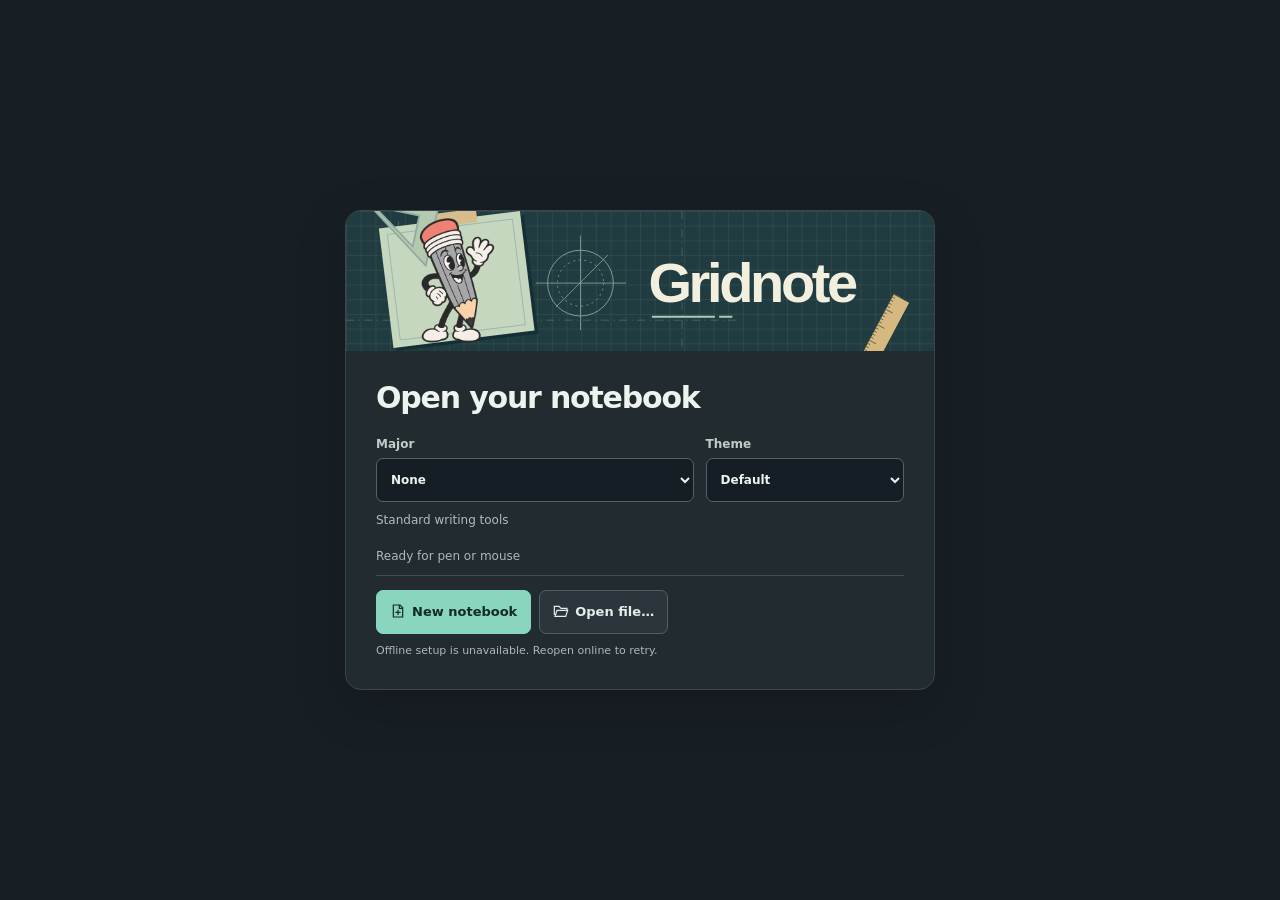
==== web/index.html @ 2d570cce "Bring the waving pencil and Drafting Desk cover to the default theme" ====
<!doctype html>
<html lang="en">
  <head>
    <meta charset="utf-8" />
    <meta
      name="viewport"
      content="width=device-width,initial-scale=1,viewport-fit=cover"
    />
    <meta name="theme-color" content="#1a2027" />
    <meta name="apple-mobile-web-app-capable" content="yes" />
    <title>Gridnote</title>
    <link rel="icon" href="./assets/icon-192.png" />
    <link rel="apple-touch-icon" href="./assets/icon-192.png" />
    <link rel="manifest" href="./manifest.webmanifest" />
    <link rel="stylesheet" href="./style.css" />
    <link rel="stylesheet" href="./launcher.css" />
    <link rel="stylesheet" href="./themes.css" />
  </head>
  <body class="launching">
    <header>
      <button id="files" title="Notebook menu" aria-label="Notebook menu">
        <img src="./assets/default-pencil.png" alt="" /><span id="name">Gridnote</span
        ><span class="chevron">⌄</span>
      </button>
      <div class="spacer"></div>
      <button id="saved" hidden>Saved</button
      ><button id="solve" class="document secondary" hidden>Solve</button
      ><button id="preview" class="document secondary" hidden>
        Preview PDF</button
      ><button id="export" class="document primary" hidden>Export PDF</button>
    </header>
    <nav id="tools" aria-label="Notebook tools" hidden>
      <div class="group" id="toolset"></div>
      <div class="spacer"></div>
      <div id="inks" class="group"></div>
      <button
        id="palette"
        aria-label="Toggle color palette"
        title="Color palette"
      >
        ◉</button
      ><button id="addimage" aria-label="Import image" title="Import image">
        ▧</button
      ><button
        id="settings"
        aria-label="Writing device and settings"
        title="Writing device and settings"
      >
        ☷
      </button>
    </nav>
    <div id="subject-strip" role="toolbar" aria-label="Major tools" hidden></div>
    <main id="welcome" class="launcher-host"></main>
    <main id="stage" hidden>
      <aside id="pages-panel" aria-label="Pages" hidden>
        <strong>Pages</strong>
        <div class="page-actions">
          <button
            data-action="insert"
            aria-label="Insert page after"
            title="Insert page after"
          >
            ＋</button
          ><button
            data-action="up"
            aria-label="Move page earlier"
            title="Move earlier"
          >
            ↑</button
          ><button
            data-action="down"
            aria-label="Move page later"
            title="Move later"
          >
            ↓</button
          ><button
            data-action="delete"
            aria-label="Delete selected page"
            title="Delete page"
          >
            −
          </button>
        </div>
        <div class="page-list"><div class="page-rows"></div></div>
      </aside>
      <div id="view">
        <div id="world">
          <canvas id="sheet" tabindex="0" aria-label="Notebook paper"></canvas
          ><button id="code-toggle" aria-label="Toggle syntax colors" hidden>
            &lt;/&gt;</button
          ><textarea id="editor" aria-label="Notebook text" hidden></textarea>
        </div>
      </div>
    </main>
    <footer id="bottom" hidden>
      <div class="footer-pages">
      <button
        id="page"
        title="Page thumbnails"
        aria-label="Pages"
        aria-expanded="false"
      >
        Page 1</button
      ><i></i><button id="paper">A4 · Grid ⌄</button
      ><button id="undo" title="Undo" aria-label="Undo">↶</button
      ><button id="redo" title="Redo" aria-label="Redo">↷</button
      ><button id="selection" hidden>Selection</button>
      </div><div class="footer-zoom">
      <button id="zoomout" aria-label="Zoom out">−</button
      ><span id="zoom">100%</span
      ><button id="zoomin" aria-label="Zoom in">＋</button
      ><button id="fit">Fit Width</button></div>
    </footer>
    <section id="popover" role="dialog" hidden></section>
    <dialog id="pdfmodal">
      <div class="pdf-toolbar">
        <b>PDF Preview</b>
        <div class="spacer"></div>
        <button id="pdfclose">Close</button
        ><button id="pdfshare">Share PDF</button
        ><button id="pdfsave" class="primary">Save PDF</button>
      </div>
      <div class="pdfpage"><canvas id="pdfcanvas"></canvas></div>
      <div class="pdf-toolbar">
        <button id="pdfprev" aria-label="Previous page">‹</button
        ><span id="pdfcount"></span
        ><button id="pdfnext" aria-label="Next page">›</button>
      </div>
    </dialog>
    <input
      id="file"
      type="file"
      accept=".gridnote,.pdf,application/pdf"
      hidden
    /><input id="imagefile" type="file" accept="image/*" multiple hidden />
    <div id="notice" role="status" hidden></div>
    <script src="./appearance.js"></script>
    <script src="./majors.js"></script>
    <script src="./launcher.js"></script>
    <script src="./solver.js"></script>
    <script type="module" src="./app.mjs"></script>
  </body>
</html>
---- web/style.css ----
:root {
  color-scheme: dark;
  font:
    13px -apple-system,
    BlinkMacSystemFont,
    "Segoe UI",
    sans-serif;
  color: #edf3f4;
  background: #1a2027;
  --accent: #64c6b4;
  --line: #38434b;
  --bar: #222a32;
  --muted: #acbac1;
}
* {
  box-sizing: border-box;
}
body {
  margin: 0;
  height: 100vh;
  height: 100dvh;
  display: flex;
  flex-direction: column;
  overflow: hidden;
  padding-top: env(safe-area-inset-top);
  padding-left: env(safe-area-inset-left);
  padding-right: env(safe-area-inset-right);
}
[hidden] {
  display: none !important;
}
button,
select,
input,
textarea {
  font: inherit;
}
button {
  appearance: none;
  border: 1px solid transparent;
  border-radius: 6px;
  background: transparent;
  color: inherit;
  min-height: 30px;
  padding: 4px 9px;
  cursor: pointer;
  font-weight: 550;
  white-space: nowrap;
}
button:hover,
button:focus-visible {
  background: #34414a;
}
button:focus-visible,
select:focus-visible,
input:focus-visible {
  outline: 2px solid var(--accent);
  outline-offset: 1px;
}
button:disabled {
  opacity: 0.42;
  cursor: default;
}
button.primary {
  background: #55bcaa;
  color: #102c29;
}
button.secondary,
select {
  background: #303a42;
  border: 1px solid #465159;
  border-radius: 6px;
  color: #eaf0f1;
}
button.active,
button[aria-pressed="true"] {
  color: #8ce1d0;
  background: #25413f;
  border-color: #457c72;
}
header,
nav,
footer,
.pdf-toolbar,
.group {
  display: flex;
  align-items: center;
  gap: 5px;
}
header {
  padding: 7px 14px;
  min-height: 45px;
}
header #files {
  display: flex;
  gap: 8px;
  align-items: center;
  min-width: 0;
  max-width: 48%;
  padding-left: 0;
}
#files img {
  width: 27px;
  height: 27px;
}
#name {
  text-overflow: ellipsis;
  overflow: hidden;
  font-size: 15px;
}
.chevron,
#saved {
  color: var(--muted);
}
#saved {
  font-size: 11px;
}
#saved.error {
  color: #ffc891;
}
nav {
  min-height: 43px;
  background: var(--bar);
  padding: 4px 12px;
}
nav button {
  display: inline-flex;
  align-items: center;
  justify-content: center;
  gap: 5px;
}
kbd {
  font:
    9px ui-monospace,
    monospace;
  background: #38444d;
  color: #c4d1d4;
  padding: 2px 4px;
  border-radius: 3px;
}
.spacer {
  flex: 1;
}
i {
  display: block;
  height: 16px;
  width: 1px;
  background: var(--line);
  margin: 0 2px;
}
.swatch {
  width: 25px;
  height: 26px;
  min-height: 26px;
  padding: 3px !important;
  display: inline-grid;
  place-items: center;
}
.swatch:before {
  content: "";
  width: 13px;
  height: 13px;
  background: var(--swatch);
  border: 1px solid #a5b2b763;
  border-radius: 100%;
}
#inks {
  gap: 0;
}
footer {
  padding: 3px 12px calc(3px + env(safe-area-inset-bottom));
  min-height: 32px;
}
footer button {
  min-height: 25px;
  font-size: 12px;
}
#page {
  font-size: 12px;
}
#zoom {
  color: var(--muted);
  font-size: 11px;
  min-width: 35px;
  text-align: center;
}
#fit {
  border-color: var(--line);
}
#welcome,
#stage {
  position: relative;
  flex: 1;
  min-height: 0;
}
#welcome {
  display: grid;
  place-items: center;
}
h1 {
  font-size: 32px;
  letter-spacing: -1px;
  margin: 10px 0 8px;
}
select {
  min-height: 30px;
  padding: 3px;
  max-width: 100%;
}
#recents {
  display: grid;
  gap: 3px;
  margin-top: 15px;
}
#offline-status {
  color: var(--muted);
}
#view {
  position: absolute;
  inset: 0;
  overflow: auto;
  scrollbar-width: none;
  overscroll-behavior: contain;
  direction: ltr;
}
#view::-webkit-scrollbar {
  display: none;
}
#world {
  position: relative;
}
#sheet {
  position: sticky;
  top: 0;
  left: 0;
  display: block;
  touch-action: none;
  outline: none;
  background: white;
}
#sheet.brush {
  cursor:
    url("data:image/svg+xml,%3Csvg xmlns='http://www.w3.org/2000/svg' width='8' height='8'%3E%3Ccircle cx='4' cy='4' r='2.2' fill='%23232c35' stroke='white' stroke-width='1'/%3E%3C/svg%3E")
      4 4,
    crosshair;
}
#sheet.eraser,
#sheet.selector {
  cursor: crosshair;
}
#sheet.text {
  cursor: text;
}
#sheet.pan {
  cursor: grabbing;
}
#editor {
  position: absolute;
  z-index: 2;
  resize: none;
  margin: 0;
  padding: 0;
  border: 0;
  outline: 1px solid #389c88;
  border-radius: 0;
  line-height: 1.2;
  background: #fafffa;
  color: #182322;
  overflow: hidden;
  box-sizing: content-box;
}
#popover {
  position: fixed;
  z-index: 8;
  max-height: min(75vh, 500px);
  overflow: auto;
  width: 268px;
  max-width: calc(100vw - 12px);
  padding: 13px;
  background: #263039;
  border: 1px solid #49565e;
  border-radius: 10px;
  box-shadow: 0 9px 35px #0006;
}
#popover h2 {
  font-size: 15px;
  margin: 0 0 11px;
}
#popover label.field {
  display: grid;
  grid-template-columns: 1fr auto;
  align-items: center;
  gap: 5px;
  margin: 9px 0;
}
#popover label.field input[type="range"],
#popover label.field select {
  grid-column: 1/-1;
  width: 100%;
  accent-color: #65c4b1;
}
#popover output,
#popover small {
  color: var(--muted);
  font-size: 11px;
}
#popover p {
  line-height: 1.45;
  color: var(--muted);
  margin: 9px 0;
}
.choices {
  display: flex;
  flex-wrap: wrap;
  gap: 4px;
  margin: 7px 0;
}
.choices button {
  background: #313d46;
  font-size: 12px;
}
.choices button.active {
  background: #254a44;
}
.menu-item {
  text-align: left;
  display: block;
  width: 100%;
}
.hint {
  font-size: 11px;
}
.pdfpage {
  overflow: auto;
  text-align: center;
  flex: 1;
  min-height: 0;
  background: #343c43;
  padding: 8px;
}
.pdfpage canvas {
  max-width: 100%;
  height: auto;
  background: white;
}
dialog {
  width: min(760px, 95vw);
  height: min(900px, 90dvh);
  border: 1px solid #576168;
  border-radius: 10px;
  padding: 0;
  background: #222b32;
  color: #edf3f4;
}
dialog[open] {
  display: flex;
  flex-direction: column;
}
dialog::backdrop {
  background: #080c12a8;
}
.pdf-toolbar {
  padding: 6px 12px;
  justify-content: center;
}
#notice {
  position: fixed;
  z-index: 20;
  bottom: 44px;
  left: 50%;
  transform: translateX(-50%);
  max-width: 90%;
  padding: 9px 13px;
  border-radius: 7px;
  background: #202a31;
  color: white;
  box-shadow: 0 2px 12px #0004;
}
input[type="checkbox"] {
  accent-color: var(--accent);
}
hr {
  border: 0;
  border-top: 1px solid var(--line);
  margin: 8px 0;
}
@media (max-width: 850px) {
  nav {
    gap: 2px;
  }
  nav kbd {
    display: none;
  }
}
@media (max-width: 650px) {
  header {
    padding: 5px 7px;
    min-height: 43px;
  }
  header button {
    font-size: 12px;
    padding: 4px 6px;
  }
  #name {
    font-size: 13px;
  }
  #saved {
    font-size: 10px;
    padding: 2px;
  }
  nav {
    padding: 4px;
    min-height: 43px;
  }
  #toolset {
    gap: 1px;
  }
  #toolset button {
    padding: 5px 6px;
    font-size: 12px;
  }
  #toolset .glyph {
    display: none;
  }
  #inks {
    display: none;
  }
  footer {
    padding-left: 6px;
    padding-right: 6px;
    gap: 1px;
  }
  footer button {
    padding: 3px 5px;
  }
  #popover {
    width: 270px;
  }
  #selection {
    max-width: 84px;
    overflow: hidden;
    text-overflow: ellipsis;
  }
}
@media (pointer: coarse) {
  button {
    min-height: 36px;
  }
  footer button {
    min-height: 31px;
  }
  .swatch {
    min-height: 31px;
  }
  .choices {
    gap: 5px;
  }
}
.camera-dialog {
  width: min(760px, 97vw);
  height: min(850px, 92dvh);
}
.camera-preview {
  display: flex;
  align-items: center;
  justify-content: center;
  min-height: 0;
  flex: 1;
  position: relative;
  background: #141a1f;
  overflow: hidden;
}
.camera-preview video {
  max-width: 100%;
  max-height: 100%;
  object-fit: contain;
}
.crop-board {
  position: relative;
  flex: none;
  touch-action: none;
  overflow: hidden;
}
.crop-board > canvas {
  width: 100%;
  height: 100%;
  display: block;
}
.crop-rect {
  position: absolute;
  touch-action: none;
  box-shadow:
    0 0 0 200vmax #0007,
    inset 0 0 0 2px #79e3c9;
  cursor: move;
}
.crop-rect .handle {
  position: absolute;
  width: 32px;
  height: 32px;
  min-height: 32px;
  padding: 0;
  border: 0;
  border-radius: 0;
  background: transparent;
}
.handle:before {
  content: "";
  position: absolute;
  background: #8af2d8;
  width: 13px;
  height: 13px;
  border-radius: 3px;
}
.handle.nw {
  left: 0;
  top: 0;
}
.handle.ne {
  right: 0;
  top: 0;
}
.handle.sw {
  bottom: 0;
  left: 0;
}
.handle.se {
  right: 0;
  bottom: 0;
}
.handle.nw:before {
  left: 0;
  top: 0;
}
.handle.ne:before {
  right: 0;
  top: 0;
}
.handle.sw:before {
  bottom: 0;
  left: 0;
}
.handle.se:before {
  right: 0;
  bottom: 0;
}
.camera-info {
  margin: 6px 12px;
  text-align: center;
  color: var(--muted);
  font-size: 12px;
}
.camera-dialog .pdf-toolbar {
  min-height: 43px;
}
#undo,
#redo {
  font-size: 18px;
  line-height: 1;
  min-width: 27px;
  padding: 1px 4px;
}
footer #selection {
  overflow: hidden;
  text-overflow: ellipsis;
}
@media (max-width: 540px) {
  footer:has(#selection:not([hidden])) #zoomout,
  footer:has(#selection:not([hidden])) #zoomin,
  footer:has(#selection:not([hidden])) #zoom {
    display: none;
  }
}

#code-toggle {
  position: absolute;
  transform: translate(-100%, -100%);
  font: 600 11px monospace;
  min-height: 20px;
  padding: 1px 5px;
  background: #253c38;
  color: white;
  border-radius: 4px;
}
.table-options {
  display: grid;
  grid-template-columns: 1fr 1fr;
  gap: 6px;
}
.table-options label {
  display: flex;
  justify-content: space-between;
  align-items: center;
  font-size: 12px;
}
.table-options input {
  width: 48px;
}
#popover {
  max-height: 85dvh;
  overflow: auto;
}
#tool-marker .tool-name,
#tool-shapes .tool-name,
#tool-table .tool-name {
  display: none;
}
@media (max-width: 900px) {
  #toolset button .glyph {
    display: inline;
  }
  #toolset .tool-name {
    display: none;
  }
  #toolset button {
    width: 28px;
    padding: 4px 1px;
  }
  #tools {
    overflow-x: auto;
    scrollbar-width: none;
  }
  #toolset {
    flex-shrink: 0;
  }
  #toolset .glyph {
    font-size: 17px;
  }
  #tools button {
    flex-shrink: 0;
  }
}

#popover textarea {
  box-sizing: border-box;
  width: 100%;
  font:
    13px ui-monospace,
    monospace;
  padding: 6px;
  border-radius: 4px;
}
.study-answer {
  white-space: pre-wrap;
  max-height: 32vh;
  overflow: auto;
  font-size: 13px;
  line-height: 1.5;
}
.study-answer ol {
  padding-left: 20px;
}
.study-answer strong {
  color: #a8e7d7;
}
@media (max-width: 450px) {
  header {
    gap: 3px;
  }
  #name {
    max-width: 72px;
    overflow: hidden;
    text-overflow: ellipsis;
  }
  #preview,
  #export,
  #solve {
    font-size: 11px;
    padding: 3px 5px;
  }
}

.study-crop {
  display: block;
  max-width: 100%;
  max-height: 72px;
  object-fit: contain;
  background: white;
  border-radius: 3px;
}

.nib-sample {
  width: 100%;
  height: 27px;
  border-radius: 5px;
  display: block;
}

#popover:has(.subject-frame) {
  width: min(470px, calc(100vw - 14px));
}
.subject-frame {
  width: 100%;
  height: min(405px, 58dvh);
  border: 0;
  background: #222a32;
}

#pages-panel {
  position: absolute;
  inset: 0 auto 0 0;
  width: 132px;
  display: flex;
  flex-direction: column;
  background: #222a32;
  border-right: 1px solid #435059;
  padding: 8px 4px 0;
}
#pages-panel strong {
  padding: 0 5px;
}
.page-actions {
  display: flex;
  gap: 1px;
}
.page-actions button {
  flex: 1;
  padding: 0;
}
.page-list {
  flex: 1;
  overflow: auto;
  overscroll-behavior: contain;
}
.page-rows {
  position: relative;
}
.page-thumb {
  position: absolute;
  width: 100%;
  height: 127px;
  left: 0;
  display: grid;
  justify-content: center;
  gap: 2px;
  font-size: 11px;
}
.page-thumb canvas {
  width: 75px;
  height: 106px;
  background: #fff;
}
.page-thumb[aria-current="true"] {
  border-color: #62bba9;
}
#pages-panel:not([hidden]) + #view {
  left: 132px;
}
#page[aria-expanded="true"] {
  color: #8ee2d3;
}
@media (max-width: 500px) {
  #pages-panel {
    width: 116px;
  }
  #pages-panel:not([hidden]) + #view {
    left: 116px;
  }
}

#popover:has(iframe[data-major="Chemistry"]) {
  width: min(660px, calc(100vw - 14px));
}

#toolset .glyph { display: inline-block; width: 16px; height: 16px; flex: 0 0 16px; }


body.launching > header,body.launching > nav,body.launching #stage,body.launching #bottom,body.launching #subject-strip {display:none}
#subject-strip {display:flex; align-items:center; gap:6px; flex:none; overflow-x:auto; padding:4px 12px; background:#202a2d; border-bottom:1px solid #3d4e4b; scrollbar-width:thin}
#subject-strip[hidden] {display:none}
#subject-strip strong {font-size:11px; font-weight:600; color:#a7cec2; white-space:nowrap; margin-right:4px}
#subject-strip button {white-space:nowrap; font-size:12px; min-height:29px; background:#2c373b; border:1px solid #3d4c50; border-radius:6px; padding:3px 10px}
@media(pointer:coarse) {#subject-strip button {min-height:44px}}

#bottom{flex-wrap:wrap;row-gap:1px}
.footer-pages,.footer-zoom{display:flex;align-items:center;gap:inherit;max-width:100%}
.footer-zoom{margin-inline-start:auto}
@media(max-width:410px){#bottom{padding-block:2px}.footer-pages,.footer-zoom{column-gap:1px}}

#tools{overflow-x:auto;scrollbar-width:thin}
#toolset,#tools>button,#inks{flex-shrink:0}
---- web/launcher.css ----
.launcher-host {
  display: grid;
  place-items: center;
  box-sizing: border-box;
  overflow: auto;
  width: 100%;
  padding: clamp(12px, 4vw, 40px);
  background: #181f24;
  color: #edf3ef;
  font:
    14px/1.45 system-ui,
    sans-serif;
  color-scheme: dark;
}
.launcher-host[hidden],
.launcher-host [hidden] {
  display: none !important;
}
.start-card {
  width: min(100%, 590px);
  margin: auto;
  border: 1px solid #3b454b;
  border-radius: 16px;
  overflow: hidden;
  background: #222b30;
  box-shadow: 0 16px 50px #0003;
  text-align: left;
}
.start-cover {
  height: clamp(80px, 16vh, 120px);
  background: #213c40 url("./assets/default-cover.svg") center/cover;
}
.refined .start-cover {
  height: auto;
  aspect-ratio: 840 / 200;
  background-size: contain;
  background-repeat: no-repeat;
}
.start-content {
  padding: clamp(18px, 4vw, 30px);
}
.start-card h1 {
  font:
    600 clamp(23px, 3.5vw, 30px)/1.14 system-ui,
    sans-serif;
  letter-spacing: -0.04em;
  margin: 0 0 20px;
}
.start-label {
  display: block;
  color: #c0ccca;
  font-weight: 600;
  font-size: 12px;
  margin-bottom: 5px;
}
.start-card select {
  width: 100%;
  max-width: none;
  font: inherit;
  padding: 8px 10px;
  min-height: 44px;
  background: #151e24;
  color: #edf3ef;
  border: 1px solid #53636a;
  border-radius: 7px;
}
.start-preview {
  display: flex;
  flex-wrap: wrap;
  gap: 5px;
  margin: 10px 0 19px;
  color: #adbfbb;
  font-size: 12px;
}
.start-preview span {
  padding: 2px 8px;
  border-radius: 5px;
  background: #314039;
  color: #d3e5db;
}
.start-meta {
  font-size: 12px;
  color: #a8bbb7;
  margin: 0 0 9px;
}
.start-actions {
  display: flex;
  flex-wrap: wrap;
  align-items: stretch;
  gap: 8px;
  padding-top: 14px;
  border-top: 1px solid #405050;
}
.start-actions button {
  min-height: 44px;
  padding: 8px 13px;
  max-width: 100%;
  border: 1px solid #506061;
  border-radius: 7px;
  color: #e5ede9;
  background: #2a363b;
  font:
    600 13px/1.35 system-ui,
    sans-serif;
  cursor: pointer;
}
.start-actions button:hover {
  filter: brightness(1.12);
}
.start-actions .start-primary,
.start-actions .start-continue {
  background: #89d5bf;
  color: #142b25;
  border-color: #89d5bf;
}
.start-continue {
  display: flex;
  flex-direction: column;
  align-items: flex-start;
  text-align: left;
  justify-content: center;
  flex: 1 1 160px;
  min-width: 0;
}
.start-continue small {
  display: block;
  max-width: 100%;
  overflow: hidden;
  white-space: nowrap;
  text-overflow: ellipsis;
  font:
    400 11px/1.3 system-ui,
    sans-serif;
}
.start-card #offline-status:not(:empty) {
  display: block;
  margin: 9px 0 0;
  color: #a9bab7;
  font-size: 11px;
}
.start-card #recents:empty {
  display: none;
}
.start-card :focus-visible {
  outline: 2px solid #a7e5d4;
  outline-offset: 2px;
}
@media (max-width: 450px) {
  .start-actions .start-continue {
    flex-basis: 100%;
  }
  .start-actions #new,
  .start-actions #open {
    flex: 1;
  }
}

.start-fields {
  display: grid;
  grid-template-columns: minmax(0, 1.6fr) minmax(0, 1fr);
  gap: 12px;
}
.start-fields select {
  display: block;
  margin-top: 5px;
}
.start-fields .start-label {
  margin: 0;
}
.start-actions #new::before,
.start-actions #open::before {
  content: "";
  display: inline-block;
  width: 16px;
  height: 16px;
  vertical-align: -3px;
  margin-right: 6px;
  background: currentColor;
  mask: var(--action-icon) center / contain no-repeat;
  -webkit-mask: var(--action-icon) center / contain no-repeat;
}
.start-actions #new {
  --action-icon: url("data:image/svg+xml,%3Csvg xmlns='http://www.w3.org/2000/svg' viewBox='0 0 24 24' fill='none' stroke='black' stroke-width='1.8'%3E%3Cpath d='M5 3h10l4 4v14H5zM14 3v5h5M8 14h8m-4-4v8'/%3E%3C/svg%3E");
}
.start-actions #open {
  --action-icon: url("data:image/svg+xml,%3Csvg xmlns='http://www.w3.org/2000/svg' viewBox='0 0 24 24' fill='none' stroke='black' stroke-width='1.8'%3E%3Cpath d='M2 18V5h7l3 3h9v3M3 20l3-9h16l-3 9z'/%3E%3C/svg%3E");
}
@media (max-width: 380px) {
  .start-fields {
    grid-template-columns: 1fr;
    gap: 8px;
  }
}
---- web/themes.css ----
body.seventies {
  --ink: #22211f;
  --cream: #f5f1e6;
  --quiet: #58544b;
  --bar: #262521;
  --accent: #f5f1e6;
  --line: #5f5b51;
  color: var(--cream);
  background: var(--ink);
}
.seventies header {
  min-height: 46px;
  background-color: var(--cream);
  color: var(--ink);
  border-bottom: 2px solid var(--ink);
  padding: 4px 15px;
}
.seventies #files {
  gap: 13px;
}
.seventies #name {
  font-family: Georgia, serif;
  font-size: 18px;
  letter-spacing: -0.7px;
  font-weight: 700;
}
.seventies #files .chevron,
.seventies #saved {
  color: var(--quiet);
}
.seventies header button.secondary,
.seventies header button.primary {
  border: 1.5px solid var(--ink);
  border-radius: 9px;
  background: var(--cream);
  color: var(--ink);
  box-shadow: 1px 2px 0 var(--ink);
  font-weight: 650;
  padding: 5px 11px;
}
.seventies header button.primary {
  background: var(--ink);
  color: var(--cream);
}
.seventies nav {
  min-height: 46px;
  padding: 4px 13px;
  background: #262521;
  color: var(--cream);
}
.seventies nav button:hover,
.seventies footer button:hover {
  background: #424039;
}
.seventies #toolset button[aria-pressed="true"],
.seventies #toolset button.active {
  background: var(--cream);
  color: var(--ink);
  border-color: var(--cream);
  border-radius: 8px;
}
.seventies kbd {
  background: #48463e;
  color: #ede9e0;
}
.seventies #toolset button[aria-pressed="true"] kbd {
  background: #d8d3c5;
  color: var(--ink);
}
.seventies #toolset svg {
  stroke-width: 1.7;
}
.seventies #subject-strip {
  background: #e9e5d9;
  border-bottom: 1.5px solid var(--ink);
  padding: 5px 14px;
}
.seventies #subject-strip strong {
  font-family: Georgia, serif;
  font-size: 13px;
  font-weight: 700;
  color: var(--ink);
  margin-right: 6px;
}
.seventies #subject-strip button {
  background: var(--cream);
  border: 1px solid #8b877b;
  color: var(--ink);
  border-radius: 16px;
  padding: 3px 10px;
  font-size: 12px;
}
.seventies footer {
  background: #262521;
  color: var(--cream);
  border-top: 2px solid #201f1c;
}
.seventies #fit,
.seventies #palette {
  color: var(--cream);
  border-color: #aaa69b;
  background: transparent;
}
.seventies #zoom {
  color: #d0ccc1;
}
.seventies #popover {
  background: #f6f2e8;
  color: var(--ink);
  border: 2px solid var(--ink);
  border-radius: 13px;
  box-shadow: 4px 4px 0 #262521;
  padding: 14px;
  --line: #a8a292;
  --muted: #504d44;
  --accent: #252420;
}
.seventies #popover h2 {
  font:
    bold 23px/1.12 Georgia,
    serif;
  letter-spacing: -0.8px;
  margin: 0 0 12px;
}
.seventies #popover small,
.seventies #popover p,
.seventies #popover output {
  color: #504d44;
}
.seventies #popover select,
.seventies #popover input[type="number"],
.seventies #popover .choices button,
.seventies #popover .menu-item {
  color: var(--ink);
  background: #fffdf6;
  border: 1px solid #928b7a;
  border-radius: 6px;
}
.seventies #popover .menu-item {
  padding: 6px 8px;
}
.seventies #popover input[type="range"] {
  accent-color: var(--ink);
}
.seventies #pages-panel {
  background: var(--cream);
  color: var(--ink);
  border-right: 2px solid var(--ink);
}
.seventies #pages-panel strong {
  font:
    bold 17px Georgia,
    serif;
}
.seventies .page-thumb[aria-current="true"] {
  border: 1px solid var(--ink);
  background: #e6e1d4;
}
.seventies #toolset .glyph {
  display: block;
  width: 22px;
  height: 22px;
  flex: none;
}
.seventies .ink-glyph {
  width: 21px;
  height: 21px;
  display: inline-block;
  vertical-align: middle;
  flex: none;
}
.seventies #toolset button {
  gap: 5px;
}
.seventies #tools,
.seventies #bottom {
  --glyph-paper: #262521;
}
.seventies #tools button[aria-pressed="true"] {
  --glyph-paper: #f5f1e6;
}
.seventies .launcher-host {
  color-scheme: light;
  color: #242320;
  background: #d9d4c9;
  background-image: radial-gradient(#aaa69b 0.48px, transparent 0.6px);
  background-size: 4px 4px;
}
.seventies .start-card {
  border: 2px solid #302e28;
  border-radius: 9px;
  background: #f6f2e7;
  box-shadow: 5px 6px 0 #34322e;
}
.seventies .start-cover {
  border-bottom: 2px solid #302e28;
}
.seventies .start-content {
  padding: 23px 26px;
}
.seventies .start-card h1 {
  font:
    bold 31px/1.08 Georgia,
    serif;
  letter-spacing: -1.1px;
  color: #25241f;
  margin: 0 0 16px;
}
.seventies .start-label {
  color: #39362e;
}
.seventies .start-card select {
  color: #28251f;
  background: #fffdf7;
  border: 1.5px solid #5f5b4e;
  border-radius: 5px;
}
.seventies .start-preview {
  gap: 0;
  color: #514d42;
}
.seventies .start-preview span {
  padding: 0;
  background: none;
  color: #514d42;
  font-weight: 550;
  border-radius: 0;
}
.seventies .start-preview span:not(:last-child):after {
  content: "·";
  padding: 0 6px;
  color: #6e6859;
}
.seventies .start-meta,
.seventies .start-card #offline-status:not(:empty) {
  color: #5c574b;
}
.seventies .start-actions {
  border-top: 1px solid #a8a18e;
}
.seventies .start-actions button {
  border-radius: 6px;
  color: #25231e;
  background: #fffdf6;
  border: 1.5px solid #302e27;
}
.seventies .start-actions #continue,
.seventies .start-actions .start-primary {
  background: #292823;
  color: #fffdf4;
  box-shadow: 2px 2px 0 #988f7f;
}
.seventies #pages-panel {
  background: #ebe6d9;
  padding: 12px 6px;
}
.seventies .page-actions {
  border-bottom: 1px solid #958f81;
  padding: 4px 0;
}
body.refined header {
  border-bottom: 1px solid #30383d;
  gap: 6px;
}
.refined #name {
  font-size: 15px;
  letter-spacing: -0.25px;
  font-weight: 650;
}
.refined #files {
  gap: 9px;
}
.refined #tool-brush[aria-pressed="true"],
.refined #tools button[aria-pressed="true"] {
  background: #293c38;
  border-color: #78b5a6;
  color: #c4eee1;
}
.refined #subject-strip {
  background: #22292c;
  gap: 3px;
}
.refined #subject-strip strong {
  color: #b5c9c5;
  font-weight: 650;
  margin-right: 9px;
}
.refined #subject-strip button {
  background: transparent;
  border-color: transparent;
  border-radius: 4px;
  padding: 3px 7px;
}
.refined #subject-strip button:focus-visible,
.refined #subject-strip button:hover {
  border-color: #6b9389;
  background: #313c3e;
}
.refined #popover > small {
  display: block;
  margin-bottom: 8px;
}

#files img {
  width: 30px;
  height: 30px;
  object-fit: contain;
}
body.seventies #files,
body.refined #files {
  gap: 8px;
}
.seventies #popover .choices button.active,
.seventies #popover button[aria-pressed="true"] {
  color: #fffdf4;
  background: #292823;
  border-color: #292823;
}
.seventies #popover > small {
  display: block;
  margin: 5px 0;
}
.seventies #popover label:not(.field) {
  display: flex;
  align-items: center;
  gap: 8px;
}
.seventies #popover > label:not(.field) {
  justify-content: space-between;
}
.seventies #popover input[type="range"] {
  accent-color: #292823;
}
.seventies #popover .study-answer strong {
  color: #302e28;
}
.seventies .pdf-toolbar {
  background: #f5f1e6;
  color: #242320;
}
.seventies .pdf-toolbar button {
  background: #f5f1e6;
  color: #242320;
  border: 1px solid #827c6b;
}
.seventies .pdf-toolbar button.primary {
  background: #292823;
  color: #fffdf4;
}
.seventies #inks .swatch[aria-pressed="true"] {
  background: #4a473e;
  border-color: #f5f1e6;
}
.seventies .subject-frame {
  background: #f6f2e8;
}
@media (max-width: 650px) {
  .seventies #files {
    gap: 5px;
  }
  .seventies #name {
    font-size: 15px;
  }
  #files img {
    width: 25px;
    height: 25px;
  }
  .seventies header {
    padding: 4px 6px;
  }
  .seventies header button.document {
    padding: 4px 6px;
  }
}

.seventies .start-cover {
  height: auto;
  aspect-ratio: 3.65;
  background-image: url("./assets/launcher.jpg");
}
.seventies .start-actions #new {
  --action-icon: url("data:image/svg+xml,%3Csvg xmlns='http://www.w3.org/2000/svg' viewBox='0 0 24 24' fill='none' stroke='black' stroke-width='2' stroke-linejoin='round'%3E%3Cpath d='m4 3 14-1 1 19-15 1zM2 6h4M2 11h4M2 16h4M8 8h7m-7 4h5'/%3E%3C/svg%3E");
}
.seventies .start-actions #open {
  --action-icon: url("data:image/svg+xml,%3Csvg xmlns='http://www.w3.org/2000/svg' viewBox='0 0 24 24' fill='none' stroke='black' stroke-width='2' stroke-linejoin='round'%3E%3Cpath d='M2 18 1 5l8-1 3 3h8l1 4M3 21l3-10 17-1-4 10zM7 17l2-4'/%3E%3C/svg%3E");
}

body.tokyo {
  --bg: #111e36;
  --panel: #182943;
  --rim: #384a64;
  --letter: #f3ece6;
  --quiet: #b4c4d8;
  --spot: #ff694a;
  --onspot: #29190e;
  --rule: #66d9cc;
  --headfont: Transit, system-ui, sans-serif;
  --corner: 8px;
}
body.cyber {
  --bg: #151a1c;
  --panel: #262c2d;
  --rim: #596363;
  --letter: #e3e8e4;
  --quiet: #bcc6c1;
  --spot: #f3b840;
  --onspot: #272013;
  --rule: #abc7bc;
  --card: #252a29;
  --headfont: Terminal, monospace;
  --corner: 2px;
}
body.pixel {
  --bg: #27382f;
  --panel: #364e3e;
  --rim: #7f9475;
  --letter: #f1efd1;
  --quiet: #c1cfa6;
  --spot: #c9d78e;
  --onspot: #28382c;
  --rule: #a6bf8c;
  --card: #e7edc8;
  --headfont: Pixel, monospace;
  --corner: 0;
}
body.designed {
  color: var(--letter);
  background: var(--bg);
  --accent: var(--spot);
  --line: var(--rim);
  --muted: var(--quiet);
  --bar: var(--panel);
}
.designed header,
.designed footer {
  background: var(--bg);
  color: var(--letter);
}
.designed nav,
.designed #subject-strip {
  background: var(--panel);
  border-bottom: 1px solid var(--rim);
}
.designed #name,
.designed #subject-strip strong {
  font-family: var(--headfont);
  color: var(--letter);
}
.designed #files img {
  width: 30px;
  height: 30px;
  object-fit: contain;
}
.designed .secondary,
.designed #subject-strip button,
.designed #fit {
  border: 1px solid var(--rim);
  background: transparent;
  color: var(--letter);
  border-radius: var(--corner);
}
.designed .primary,
.designed #tools button[aria-pressed="true"] {
  background: var(--spot);
  color: var(--onspot);
  border: 1px solid var(--spot);
  border-radius: var(--corner);
}
.designed #toolset .glyph {
  width: 17px;
  height: 17px;
}
.designed kbd {
  background: transparent;
  color: inherit;
  opacity: 0.8;
}
.designed .launcher-host {
  background: var(--bg);
  color: var(--letter);
}
.designed .start-card {
  background: var(--panel);
  border: 1px solid var(--rim);
  border-radius: var(--corner);
  box-shadow: none;
}
.designed .start-cover {
  position: relative;
  display: flex;
  align-items: center;
  gap: 18px;
  padding: 8px 9%;
  background: none;
  height: 140px;
  border-bottom: 1px solid var(--rim);
  overflow: hidden;
}
.designed .start-cover img {
  position: relative;
  z-index: 1;
  width: 95px;
  height: 110px;
  object-fit: contain;
}
.designed .start-cover b {
  position: relative;
  z-index: 1;
  font: 800 57px/1 var(--headfont);
  letter-spacing: -0.065em;
}
.designed .start-card h1 {
  font: 700 25px/1.1 var(--headfont);
  letter-spacing: -0.04em;
  color: var(--letter);
}
.designed .start-label,
.designed .start-meta,
.designed .start-card #offline-status {
  color: var(--quiet);
}
.designed .start-card select {
  border: 1px solid var(--rim);
  background: var(--bg);
  color: var(--letter);
  border-radius: var(--corner);
}
.designed .start-preview span {
  color: var(--letter);
  background: var(--bg);
  border-radius: var(--corner);
}
.designed .start-actions {
  border-color: var(--rim);
}
.designed .start-actions button {
  border: 1px solid var(--rim);
  border-radius: var(--corner);
  background: var(--panel);
  color: var(--letter);
}
.designed .start-actions .start-continue,
.designed .start-actions .start-primary {
  background: var(--spot);
  color: var(--onspot);
  border-color: var(--spot);
}
.tokyo .start-cover {
  background: #efeadf;
  color: #142440;
}
.tokyo .start-cover:before {
  content: "";
  position: absolute;
  bottom: 13px;
  left: 0;
  width: 100%;
  height: 4px;
  background: #ff694a;
  box-shadow: 0 6px 0 #37b9aa;
}
.tokyo .start-cover:after {
  content: "";
  position: absolute;
  bottom: 8px;
  right: 11%;
  width: 14px;
  height: 14px;
  border: 4px solid #152a43;
  background: #eee8db;
  border-radius: 50%;
}
.tokyo header {
  border-bottom: 2px solid var(--rule);
}
.tokyo #subject-strip button {
  border-radius: 16px;
}
.tokyo #tools button[aria-pressed="true"] {
  border-radius: 18px;
}
.cyber .start-cover {
  background: #1b201f;
  color: #f3b840;
  border-bottom: 4px double #999d84;
}
.cyber .start-cover:before {
  content: "";
  position: absolute;
  inset: 6px 10px;
  border-left: 3px solid #e7ab37;
  border-right: 1px solid #899286;
}
.cyber .start-cover b {
  font-size: 52px;
  letter-spacing: -0.07em;
  text-transform: uppercase;
}
.cyber header,
.cyber footer {
  border-block: 1px solid #656b60;
}
.cyber #subject-strip button {
  border-style: solid;
  border-width: 0 0 1px;
}
.cyber #tools button[aria-pressed="true"] {
  box-shadow: inset 3px 0 #fff4cf;
}
.pixel .start-cover {
  background: #adbd85;
  color: #27382f;
  border-bottom: 3px solid #243f32;
}
.pixel .start-cover img {
  image-rendering: pixelated;
}
.pixel .start-cover svg {
  position: relative;
  width: 59%;
  max-height: 63px;
  fill: currentColor;
  shape-rendering: crispEdges;
}
.pixel .start-card,
.pixel .start-actions button {
  box-shadow: 3px 3px 0 #15271c;
}
.pixel .start-card {
  border: 2px solid #9ab78d;
}
.pixel #subject-strip {
  border-bottom: 3px double #97a889;
}
.pixel #toolset .glyph {
  stroke-linecap: square;
}
.pixel #files img {
  image-rendering: pixelated;
}
@media (max-width: 450px) {
  .designed .start-cover {
    height: 110px;
    padding-inline: 5%;
    gap: 7px;
  }
  .designed .start-cover img {
    width: 70px;
    height: 82px;
  }
  .designed .start-cover b {
    font-size: 41px;
  }
}

@font-face {
  font-family: Transit;
  src: url(./assets/barlowsemicondensed.ttf) format("truetype");
  font-display: swap;
}
@font-face {
  font-family: Terminal;
  src: url(./assets/ibmplexmono.ttf) format("truetype");
  font-display: swap;
}
@font-face {
  font-family: Pixel;
  src: url(./assets/pixelifysans.ttf) format("truetype");
  font-weight: 400 700;
  font-display: swap;
}
.designed,
.designed .launcher-host,
.designed .start-card,
.designed .start-card select,
.designed .start-card button,
.designed .start-card small,
.designed :is(button, select, label, kbd, output, input),
.designed .start-actions button {
  font-family: var(--headfont);
}
.designed .start-actions :is(#new, #open)::before {
  content: none;
}
.designed .start-actions svg {
  width: 16px;
  height: 16px;
  vertical-align: -3px;
  margin-inline-end: 6px;
}
.designed
  :is(
    #popover,
    #pages-panel,
    dialog,
    .pdf-toolbar,
    .study-answer,
    .camera-info,
    .subject-frame
  ) {
  background: var(--panel);
  color: var(--letter);
  border-color: var(--rim);
  border-radius: var(--corner);
}
.designed #popover :is(small, p, output),
.designed #zoom,
.designed #saved,
.designed .chevron,
.designed .start-preview,
.designed label,
.designed p {
  color: var(--quiet);
}
.designed #popover :is(select, input[type="number"], textarea),
.designed
  :is(
    .choices button,
    .menu-item,
    .page-thumb,
    .pdf-toolbar button,
    button.element,
    #fields input,
    #fields select,
    #periodic input
  ) {
  border: 1px solid var(--rim);
  border-radius: var(--corner);
  background: var(--bg);
  color: var(--letter);
}
.designed #popover .active,
.designed #page[aria-expanded="true"],
.designed #popover button[aria-pressed="true"],
.designed .page-thumb[aria-current="true"],
.designed .pdf-toolbar button.primary,
.designed #insert,
.designed .element[aria-pressed="true"] {
  background: var(--spot);
  color: var(--onspot);
}
.designed :is(input, select),
.designed #popover input {
  accent-color: var(--spot);
}
.designed :focus-visible {
  outline-color: var(--rule);
}
.designed #popover > label:has(select) {
  display: flex;
  align-items: center;
  justify-content: space-between;
  gap: 8px;
  margin: 6px 0;
}
.designed .ink-glyph {
  width: 18px;
  height: 18px;
  display: block;
  margin: auto;
}
.designed :is(.study-answer strong, #subject-strip strong, output) {
  color: var(--rule);
}
.designed #view,
.designed #notice {
  background: var(--bg);
  color: var(--letter);
}
.designed .pdfpage {
  background: var(--bg);
}
.designed #papers,
.designed #code-toggle {
  border-color: var(--rim);
}
.designed #tools button:hover,
.designed .page-actions button:hover,
.designed footer button:hover {
  background: var(--rim);
  color: var(--letter);
}
.designed :is(.start-cover b, .start-card h1) {
  letter-spacing: normal;
}
.pixel :is(button, select, input, #popover, dialog, .page-thumb) {
  border-radius: 0;
}
.pixel .start-cover b {
  font-weight: 700;
  font-size: clamp(32px, 8vw, 59px);
  text-transform: uppercase;
}
.pixel :is(.glyph, .ink-glyph, .start-cover img) {
  image-rendering: pixelated;
  shape-rendering: crispEdges;
}
.pixel .swatch::before {
  border-radius: 0;
}
.pixel #popover {
  box-shadow: 3px 3px #17261c;
}
.cyber #popover {
  border-inline-start: 3px solid var(--spot);
}
.cyber h2 {
  letter-spacing: -0.04em;
}
.tokyo .start-cover b {
  font-family: Transit, sans-serif;
  font-size: clamp(37px, 10vw, 64px);
  letter-spacing: -0.035em;
}
.seventies
  :is(
    .start-card,
    header,
    nav,
    footer,
    #popover,
    #pages-panel,
    .pdf-toolbar,
    .camera-info,
    .start-actions button
  ),
.seventies :is(.start-card select, kbd) {
  font-family: Georgia, serif;
}
.seventies :is(dialog, .camera-info, .study-answer) {
  background: var(--cream);
  color: var(--ink);
}
body.seventies:has(#fields) {
  background: #f6f2e8;
  color: #282620;
  font-family: Georgia, serif;
}
@media (max-width: 650px) {
  .designed .start-card {
    max-width: 100%;
  }
  .designed #files img {
    width: 25px;
    height: 25px;
  }
  .designed header .document {
    padding-inline: 6px;
  }
}

body.designed:has(main h1) a {
  color: var(--rule);
}
body.seventies:has(main h1) {
  font-family: Georgia, serif;
}
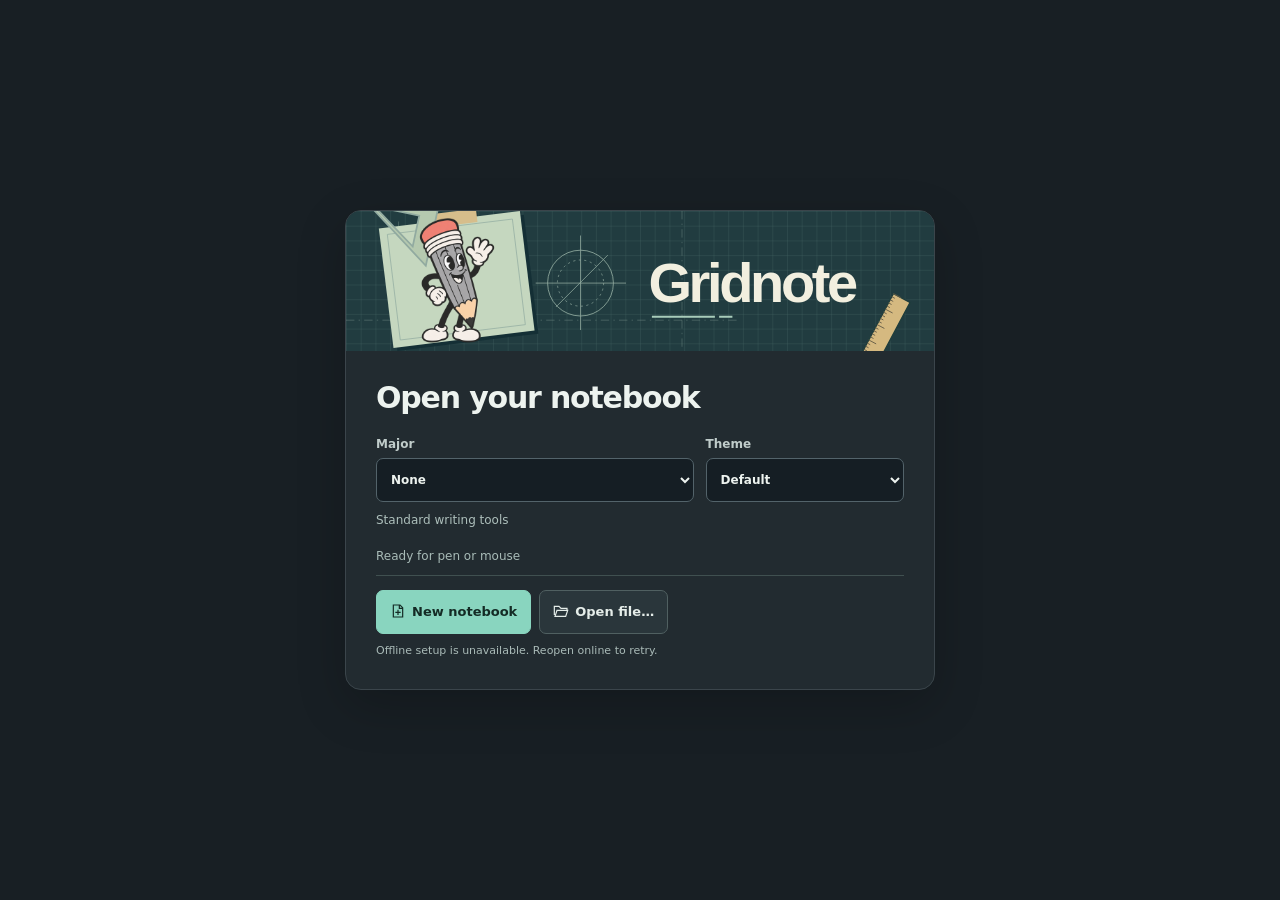
==== commit 5f0a9923: "Isolate calculator undo and align current-page controls" ====
--- a/web/index.html
+++ b/web/index.html
@@ -102,6 +102,8 @@
       >
         Page 1</button
       ><i></i><button id="paper">A4 · Grid ⌄</button
+      ><button id="clear-page-text" aria-label="Clear typed text on this page"
+        title="Remove typed text from this page. Use Undo to restore it.">Clear Text</button
       ><button id="undo" title="Undo" aria-label="Undo">↶</button
       ><button id="redo" title="Redo" aria-label="Redo">↷</button
       ><button id="selection" hidden>Selection</button>
--- a/web/style.css
+++ b/web/style.css
@@ -688,10 +688,13 @@
 
 #popover:has(.subject-frame) {
   width: min(470px, calc(100vw - 14px));
+  padding: 0;
 }
 .subject-frame {
+  display: block;
   width: 100%;
-  height: min(405px, 58dvh);
+  height: 240px;
+  max-height: min(80dvh, 520px);
   border: 0;
   background: #222a32;
 }
@@ -704,17 +707,19 @@
   flex-direction: column;
   background: #222a32;
   border-right: 1px solid #435059;
-  padding: 8px 4px 0;
+  padding: 8px 6px 0;
+  gap: 6px;
 }
 #pages-panel strong {
-  padding: 0 5px;
+  padding: 0;
 }
 .page-actions {
-  display: flex;
-  gap: 1px;
+  display: grid;
+  grid-template-columns: repeat(4, minmax(0, 1fr));
+  gap: 3px;
 }
 .page-actions button {
-  flex: 1;
+  min-width: 0;
   padding: 0;
 }
 .page-list {
@@ -758,7 +763,7 @@
   }
 }
 
-#popover:has(iframe[data-major="Chemistry"]) {
+#popover:has(iframe[data-periodic="true"]) {
   width: min(660px, calc(100vw - 14px));
 }
 
@@ -775,6 +780,7 @@
 #bottom{flex-wrap:wrap;row-gap:1px}
 .footer-pages,.footer-zoom{display:flex;align-items:center;gap:inherit;max-width:100%}
 .footer-zoom{margin-inline-start:auto}
+#clear-page-text { white-space: nowrap; border-color: var(--line); }
 @media(max-width:410px){#bottom{padding-block:2px}.footer-pages,.footer-zoom{column-gap:1px}}
 
 #tools{overflow-x:auto;scrollbar-width:thin}
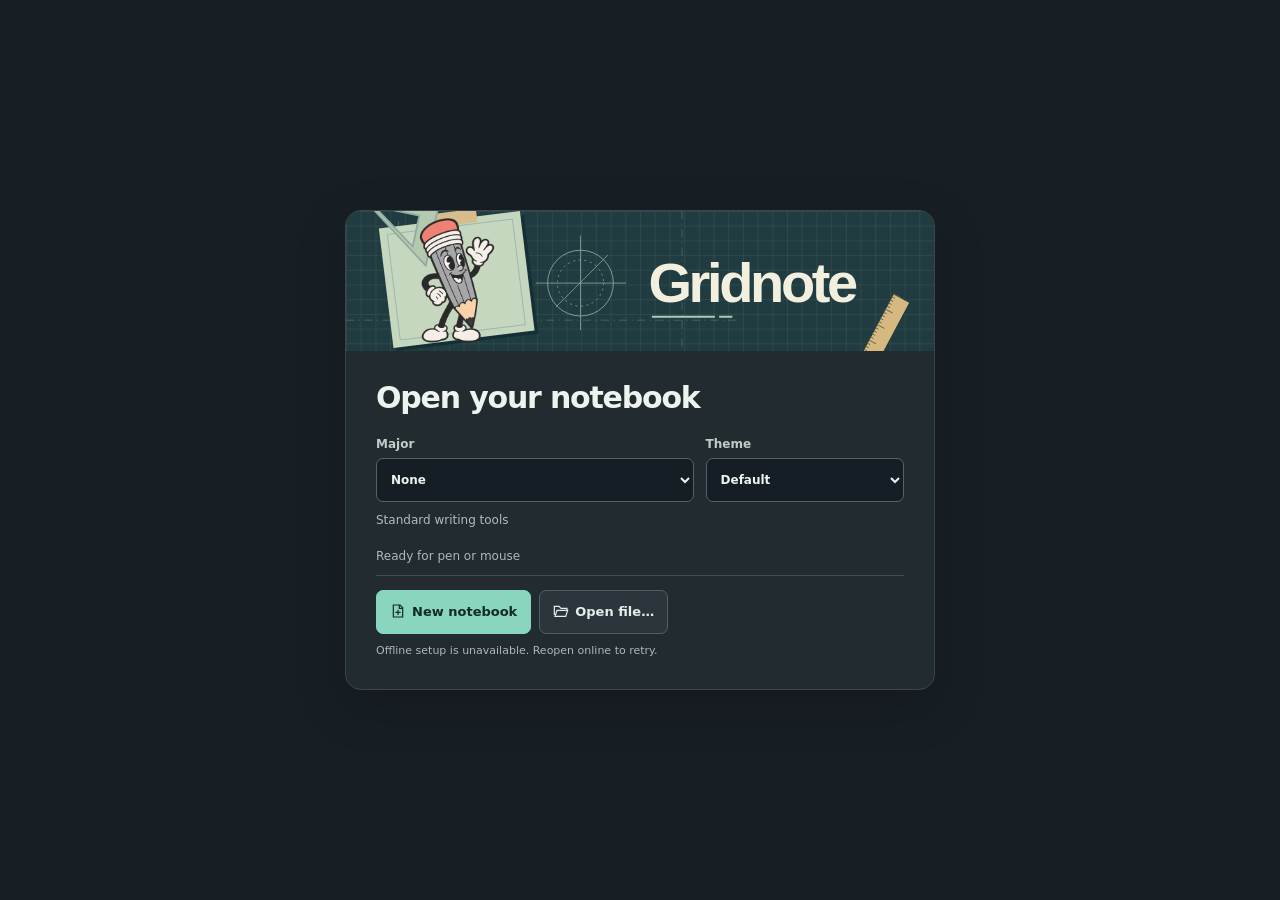
==== commit d7d5bd60: "Clear only Writer handwriting from the current page" ====
--- a/web/index.html
+++ b/web/index.html
@@ -93,6 +93,12 @@
       </div>
     </main>
     <footer id="bottom" hidden>
+      <div id="edit-actions" role="group" aria-label="Text editing" hidden>
+        <span id="edit-position"></span>
+        <button id="previous-cell" aria-label="Previous cell">‹</button>
+        <button id="next-cell" aria-label="Next cell">›</button>
+        <button id="edit-done" class="primary">Done</button>
+      </div>
       <div class="footer-pages">
       <button
         id="page"
@@ -102,12 +108,13 @@
       >
         Page 1</button
       ><i></i><button id="paper">A4 · Grid ⌄</button
-      ><button id="clear-page-text" aria-label="Clear typed text on this page"
-        title="Remove typed text from this page. Use Undo to restore it.">Clear Text</button
+      ><button id="clear-page-writing" aria-label="Clear writing on this page"
+        title="Clear Pen, Brush and Fineliner strokes on this page. Use Undo to restore them.">Clear Writing</button
       ><button id="undo" title="Undo" aria-label="Undo">↶</button
-      ><button id="redo" title="Redo" aria-label="Redo">↷</button
-      ><button id="selection" hidden>Selection</button>
-      </div><div class="footer-zoom">
+      ><button id="redo" title="Redo" aria-label="Redo">↷</button>
+      </div>
+      <button id="selection" hidden>Selection</button>
+      <div class="footer-zoom">
       <button id="zoomout" aria-label="Zoom out">−</button
       ><span id="zoom">100%</span
       ><button id="zoomin" aria-label="Zoom in">＋</button
--- a/web/style.css
+++ b/web/style.css
@@ -780,8 +780,81 @@
 #bottom{flex-wrap:wrap;row-gap:1px}
 .footer-pages,.footer-zoom{display:flex;align-items:center;gap:inherit;max-width:100%}
 .footer-zoom{margin-inline-start:auto}
-#clear-page-text { white-space: nowrap; border-color: var(--line); }
+@media (max-width: 410px) {
+  #bottom .footer-pages { min-width: 0; }
+  #bottom #page, #bottom #paper { min-width: 0; overflow: hidden; text-overflow: ellipsis; white-space: nowrap; }
+  #bottom .footer-pages button { padding-inline: 3px; }
+}
+#clear-page-writing { white-space: nowrap; border-color: var(--line); }
 @media(max-width:410px){#bottom{padding-block:2px}.footer-pages,.footer-zoom{column-gap:1px}}
 
 #tools{overflow-x:auto;scrollbar-width:thin}
 #toolset,#tools>button,#inks{flex-shrink:0}
+
+#popover .type-controls {
+  display: flex;
+  align-items: center;
+  gap: 6px;
+}
+#popover .type-controls small {
+  flex: 1;
+}
+#popover .type-controls select {
+  min-width: 0;
+  width: auto;
+}
+#popover .insert-grid {
+  display: grid;
+  grid-template-columns: repeat(8, 1fr);
+  gap: 2px;
+}
+#popover .insert-grid button {
+  min-width: 0;
+  min-height: 0;
+  height: 20px;
+  padding: 0;
+  border: 1px solid currentColor;
+  border-radius: 2px;
+  opacity: 0.65;
+}
+#popover .insert-grid button.lit {
+  background: var(--accent);
+  opacity: 1;
+}
+#popover .choices button[aria-label="Bold"] {
+  font-weight: bold;
+}
+#popover .choices button[aria-label="Italic"] {
+  font-style: italic;
+}
+#popover .choices button[aria-label="Underline"] {
+  text-decoration: underline;
+}
+#popover .choices button[aria-pressed="true"] {
+  outline: 1px solid currentColor;
+  outline-offset: -2px;
+}
+@media (pointer: coarse) {
+  #popover .insert-grid button {
+    height: 26px;
+  }
+}
+
+body.editing-touch { padding-bottom: var(--keyboard-inset, 0px); }
+.editing-touch #bottom .footer-pages, .editing-touch #bottom .footer-zoom, .editing-touch #selection { display: none; }
+#edit-actions { display: flex; align-items: center; gap: 4px; width: 100%; }
+#edit-position { flex: 1; min-width: 0; padding-inline-start: 4px; color: var(--muted); }
+#edit-actions button { min-width: 44px; min-height: 44px; }
+#previous-cell, #next-cell { font-size: 19px; }
+@media (pointer: coarse) {
+  #tools { padding-block: 2px; }
+  #tools button { min-height: 44px; }
+  #toolset button, #tools > button { min-width: 36px; }
+  #bottom { row-gap: 0; }
+  #bottom button { min-height: 40px; }
+}
+@media (pointer: coarse) and (min-width: 600px) {
+  #toolset button, #tools > button, #inks button, #bottom button { min-width: 44px; min-height: 44px; }
+  #tools kbd { display: none; }
+  #bottom { padding-block-start: 1px; padding-block-end: calc(1px + env(safe-area-inset-bottom)); }
+}
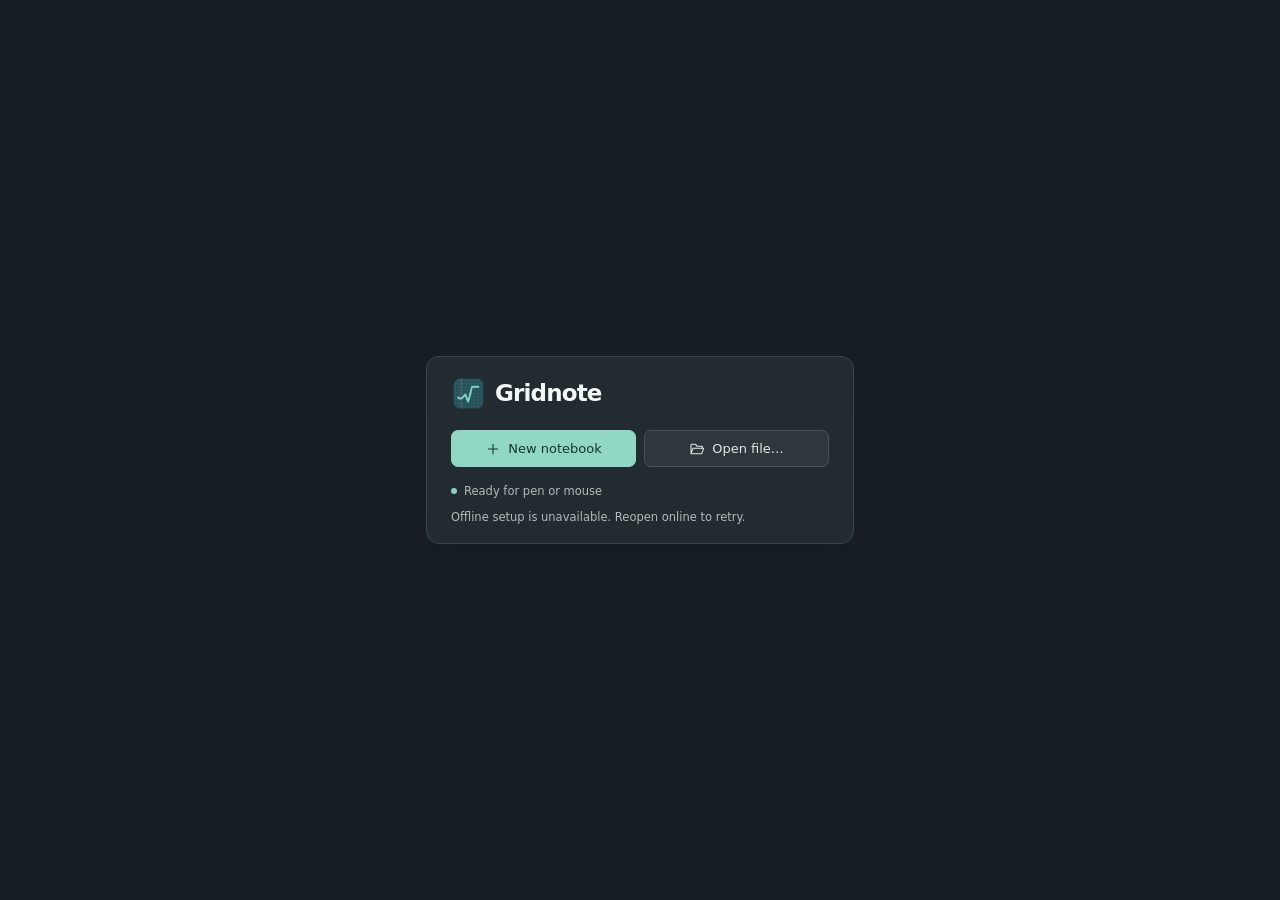
==== commit f7ab3846: "Restore the original notebook and simplify startup" ====
--- a/web/index.html
+++ b/web/index.html
@@ -14,12 +14,11 @@
     <link rel="manifest" href="./manifest.webmanifest" />
     <link rel="stylesheet" href="./style.css" />
     <link rel="stylesheet" href="./launcher.css" />
-    <link rel="stylesheet" href="./themes.css" />
   </head>
   <body class="launching">
     <header>
       <button id="files" title="Notebook menu" aria-label="Notebook menu">
-        <img src="./assets/default-pencil.png" alt="" /><span id="name">Gridnote</span
+        <img src="./assets/icon-192.png" alt="" /><span id="name">Gridnote</span
         ><span class="chevron">⌄</span>
       </button>
       <div class="spacer"></div>
@@ -49,7 +48,6 @@
         ☷
       </button>
     </nav>
-    <div id="subject-strip" role="toolbar" aria-label="Major tools" hidden></div>
     <main id="welcome" class="launcher-host"></main>
     <main id="stage" hidden>
       <aside id="pages-panel" aria-label="Pages" hidden>
@@ -143,8 +141,6 @@
       hidden
     /><input id="imagefile" type="file" accept="image/*" multiple hidden />
     <div id="notice" role="status" hidden></div>
-    <script src="./appearance.js"></script>
-    <script src="./majors.js"></script>
     <script src="./launcher.js"></script>
     <script src="./solver.js"></script>
     <script type="module" src="./app.mjs"></script>
--- a/web/style.css
+++ b/web/style.css
@@ -206,11 +206,6 @@
   min-height: 30px;
   padding: 3px;
   max-width: 100%;
-}
-#recents {
-  display: grid;
-  gap: 3px;
-  margin-top: 15px;
 }
 #offline-status {
   color: var(--muted);
@@ -686,18 +681,7 @@
   display: block;
 }
 
-#popover:has(.subject-frame) {
-  width: min(470px, calc(100vw - 14px));
-  padding: 0;
-}
-.subject-frame {
-  display: block;
-  width: 100%;
-  height: 240px;
-  max-height: min(80dvh, 520px);
-  border: 0;
-  background: #222a32;
-}
+
 
 #pages-panel {
   position: absolute;
@@ -763,19 +747,11 @@
   }
 }
 
-#popover:has(iframe[data-periodic="true"]) {
-  width: min(660px, calc(100vw - 14px));
-}
 
 #toolset .glyph { display: inline-block; width: 16px; height: 16px; flex: 0 0 16px; }
 
 
-body.launching > header,body.launching > nav,body.launching #stage,body.launching #bottom,body.launching #subject-strip {display:none}
-#subject-strip {display:flex; align-items:center; gap:6px; flex:none; overflow-x:auto; padding:4px 12px; background:#202a2d; border-bottom:1px solid #3d4e4b; scrollbar-width:thin}
-#subject-strip[hidden] {display:none}
-#subject-strip strong {font-size:11px; font-weight:600; color:#a7cec2; white-space:nowrap; margin-right:4px}
-#subject-strip button {white-space:nowrap; font-size:12px; min-height:29px; background:#2c373b; border:1px solid #3d4c50; border-radius:6px; padding:3px 10px}
-@media(pointer:coarse) {#subject-strip button {min-height:44px}}
+body.launching > header,body.launching > nav,body.launching #stage,body.launching #bottom {display:none}
 
 #bottom{flex-wrap:wrap;row-gap:1px}
 .footer-pages,.footer-zoom{display:flex;align-items:center;gap:inherit;max-width:100%}
@@ -858,3 +834,14 @@
   #tools kbd { display: none; }
   #bottom { padding-block-start: 1px; padding-block-end: calc(1px + env(safe-area-inset-bottom)); }
 }
+
+
+header { border-bottom: 1px solid #30383d; gap: 6px; }
+#name { font-size: 15px; letter-spacing: -0.25px; font-weight: 650; }
+#files { gap: 8px; }
+#files img { width: 30px; height: 30px; object-fit: contain; }
+#tools button[aria-pressed="true"] { background: #293c38; border-color: #78b5a6; color: #c4eee1; }
+#popover > small { display: block; margin-bottom: 8px; }
+@media (max-width: 650px) {
+  #files img { width: 25px; height: 25px; }
+}
--- a/web/launcher.css
+++ b/web/launcher.css
@@ -1,193 +1,32 @@
 .launcher-host {
-  display: grid;
-  place-items: center;
-  box-sizing: border-box;
-  overflow: auto;
-  width: 100%;
-  padding: clamp(12px, 4vw, 40px);
-  background: #181f24;
-  color: #edf3ef;
-  font:
-    14px/1.45 system-ui,
-    sans-serif;
-  color-scheme: dark;
+  display: grid; place-items: center; box-sizing: border-box; width: 100%; overflow: auto;
+  padding: clamp(12px, 4vw, 36px); background: #181f24; color: #f3f7f5;
+  color-scheme: dark; font: 14px/1.4 system-ui, sans-serif;
 }
-.launcher-host[hidden],
-.launcher-host [hidden] {
-  display: none !important;
+.launcher-host[hidden], .launcher-host [hidden] { display: none !important; }
+.start-card {
+  box-sizing: border-box; width: min(100%, 428px); margin: auto; padding: 19px 24px 18px;
+  background: #222b30; border: 1px solid #3b454b; border-radius: 13px;
+  box-shadow: 0 16px 36px #10171a33; text-align: left;
 }
-.start-card {
-  width: min(100%, 590px);
-  margin: auto;
-  border: 1px solid #3b454b;
-  border-radius: 16px;
-  overflow: hidden;
-  background: #222b30;
-  box-shadow: 0 16px 50px #0003;
-  text-align: left;
+.start-card .identity { display: flex; align-items: center; gap: 9px; margin-bottom: 19px; }
+.start-card h1 { margin: 0; font: 650 23px/1.2 system-ui; letter-spacing: -.85px; }
+.start-card button {
+  display: flex; align-items: center; justify-content: center; gap: 7px; min-width: 0;
+  min-height: 37px; margin: 0; border: 1px solid #485359; border-radius: 7px;
+  background: #2d373c; color: #e0e8e6; font: 520 13px/1.35 system-ui; cursor: pointer;
 }
-.start-cover {
-  height: clamp(80px, 16vh, 120px);
-  background: #213c40 url("./assets/default-cover.svg") center/cover;
-}
-.refined .start-cover {
-  height: auto;
-  aspect-ratio: 840 / 200;
-  background-size: contain;
-  background-repeat: no-repeat;
-}
-.start-content {
-  padding: clamp(18px, 4vw, 30px);
-}
-.start-card h1 {
-  font:
-    600 clamp(23px, 3.5vw, 30px)/1.14 system-ui,
-    sans-serif;
-  letter-spacing: -0.04em;
-  margin: 0 0 20px;
-}
-.start-label {
-  display: block;
-  color: #c0ccca;
-  font-weight: 600;
-  font-size: 12px;
-  margin-bottom: 5px;
-}
-.start-card select {
-  width: 100%;
-  max-width: none;
-  font: inherit;
-  padding: 8px 10px;
-  min-height: 44px;
-  background: #151e24;
-  color: #edf3ef;
-  border: 1px solid #53636a;
-  border-radius: 7px;
-}
-.start-preview {
-  display: flex;
-  flex-wrap: wrap;
-  gap: 5px;
-  margin: 10px 0 19px;
-  color: #adbfbb;
-  font-size: 12px;
-}
-.start-preview span {
-  padding: 2px 8px;
-  border-radius: 5px;
-  background: #314039;
-  color: #d3e5db;
-}
-.start-meta {
-  font-size: 12px;
-  color: #a8bbb7;
-  margin: 0 0 9px;
-}
-.start-actions {
-  display: flex;
-  flex-wrap: wrap;
-  align-items: stretch;
-  gap: 8px;
-  padding-top: 14px;
-  border-top: 1px solid #405050;
-}
-.start-actions button {
-  min-height: 44px;
-  padding: 8px 13px;
-  max-width: 100%;
-  border: 1px solid #506061;
-  border-radius: 7px;
-  color: #e5ede9;
-  background: #2a363b;
-  font:
-    600 13px/1.35 system-ui,
-    sans-serif;
-  cursor: pointer;
-}
-.start-actions button:hover {
-  filter: brightness(1.12);
-}
-.start-actions .start-primary,
-.start-actions .start-continue {
-  background: #89d5bf;
-  color: #142b25;
-  border-color: #89d5bf;
-}
-.start-continue {
-  display: flex;
-  flex-direction: column;
-  align-items: flex-start;
-  text-align: left;
-  justify-content: center;
-  flex: 1 1 160px;
-  min-width: 0;
-}
-.start-continue small {
-  display: block;
-  max-width: 100%;
-  overflow: hidden;
-  white-space: nowrap;
-  text-overflow: ellipsis;
-  font:
-    400 11px/1.3 system-ui,
-    sans-serif;
-}
-.start-card #offline-status:not(:empty) {
-  display: block;
-  margin: 9px 0 0;
-  color: #a9bab7;
-  font-size: 11px;
-}
-.start-card #recents:empty {
-  display: none;
-}
-.start-card :focus-visible {
-  outline: 2px solid #a7e5d4;
-  outline-offset: 2px;
-}
-@media (max-width: 450px) {
-  .start-actions .start-continue {
-    flex-basis: 100%;
-  }
-  .start-actions #new,
-  .start-actions #open {
-    flex: 1;
-  }
-}
-
-.start-fields {
-  display: grid;
-  grid-template-columns: minmax(0, 1.6fr) minmax(0, 1fr);
-  gap: 12px;
-}
-.start-fields select {
-  display: block;
-  margin-top: 5px;
-}
-.start-fields .start-label {
-  margin: 0;
-}
-.start-actions #new::before,
-.start-actions #open::before {
-  content: "";
-  display: inline-block;
-  width: 16px;
-  height: 16px;
-  vertical-align: -3px;
-  margin-right: 6px;
-  background: currentColor;
-  mask: var(--action-icon) center / contain no-repeat;
-  -webkit-mask: var(--action-icon) center / contain no-repeat;
-}
-.start-actions #new {
-  --action-icon: url("data:image/svg+xml,%3Csvg xmlns='http://www.w3.org/2000/svg' viewBox='0 0 24 24' fill='none' stroke='black' stroke-width='1.8'%3E%3Cpath d='M5 3h10l4 4v14H5zM14 3v5h5M8 14h8m-4-4v8'/%3E%3C/svg%3E");
-}
-.start-actions #open {
-  --action-icon: url("data:image/svg+xml,%3Csvg xmlns='http://www.w3.org/2000/svg' viewBox='0 0 24 24' fill='none' stroke='black' stroke-width='1.8'%3E%3Cpath d='M2 18V5h7l3 3h9v3M3 20l3-9h16l-3 9z'/%3E%3C/svg%3E");
-}
-@media (max-width: 380px) {
-  .start-fields {
-    grid-template-columns: 1fr;
-    gap: 8px;
-  }
-}
+.start-card button:hover { filter: brightness(1.09); }
+.start-card button:focus-visible { outline: 2px solid #a7e5d4; outline-offset: 2px; }
+.start-card svg { width: 16px; height: 16px; flex: none; fill: none; stroke: currentColor; stroke-width: 1.6; stroke-linecap: round; stroke-linejoin: round; }
+.start-card #continue, .start-card .start-primary { color: #113630; background: #92d7c6; border-color: #92d7c6; }
+.start-card #continue { width: 100%; padding: 10px 14px; text-align: left; justify-content: space-between; border-radius: 8px; margin-bottom: 9px; }
+.start-card #continue span { min-width: 0; }
+.start-card #continue b { font-size: 14px; }
+.start-card #continue small { display: block; overflow: hidden; text-overflow: ellipsis; white-space: nowrap; color: #285448; font: 12.5px/1.4 system-ui; }
+.start-actions { display: flex; gap: 8px; }
+.start-actions button { flex: 1; }
+.start-card #detected-device { display: flex; align-items: center; gap: 7px; margin: 16px 0 0; color: #aebeb8; font-size: 11.5px; }
+.start-card #detected-device::before { content: ""; width: 6px; height: 6px; border-radius: 50%; background: #8ecfba; }
+.start-card #offline-status:not(:empty) { display: block; margin-top: 9px; color: #aebeb8; font-size: 11.5px; }
+@media (pointer: coarse) { .start-card button { min-height: 44px; } }
